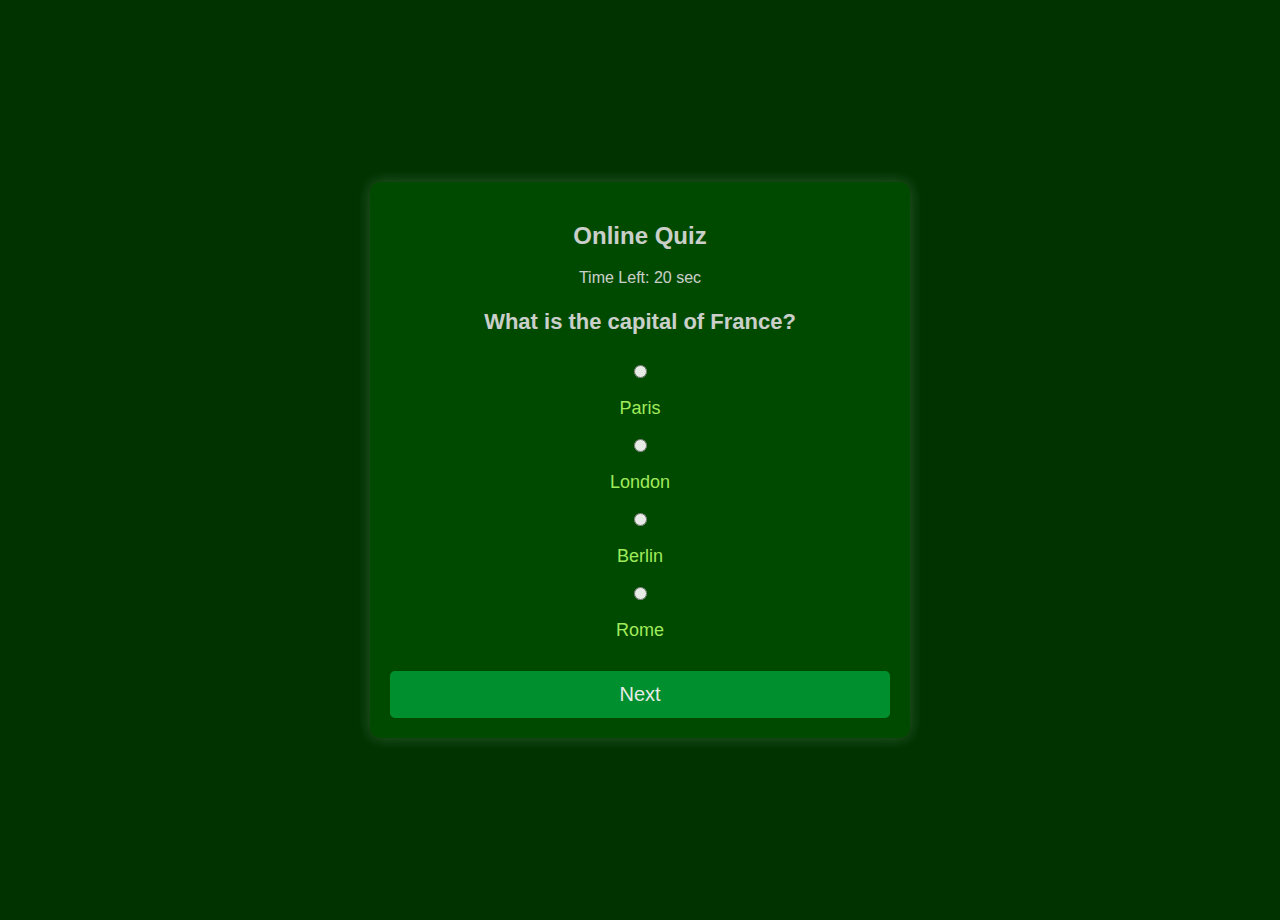
==== index.html @ 76efeab5 "Add files via upload" ====
<!DOCTYPE html>
<html lang="en">
<head>
    <meta charset="UTF-8">
    <meta name="viewport" content="width=device-width, initial-scale=1.0">
    <title>Online Quiz System</title>
    <link rel="stylesheet" href="styles.css">
    <style>
        body {
            display: flex;
            justify-content: center;
            align-items: center;
            height: 100vh;
            background-color: #003300; /* Dark Green Background */
            font-family: Arial, sans-serif;
            color: #E0E0E0; /* Light Gray Text */
            margin: 0;
            padding: 10px;
            position: relative;
            background-image: url('scientists-overlay.png'); /* Add outline images of scientists */
            background-size: cover;
            background-position: center;
            background-repeat: no-repeat;
            opacity: 0.9;
        }
        .quiz-container {
            background: #004d00; /* Dark Green Monochrome Panel */
            padding: 20px;
            border-radius: 10px;
            box-shadow: 0 0 15px rgba(255, 255, 255, 0.2);
            text-align: center;
            width: 90%;
            max-width: 500px;
        }
        #question-text {
            font-size: 22px;
            font-weight: bold;
            margin-bottom: 20px;
        }
        #options input {
            margin: 10px;
        }
        #options label {
            font-size: 18px;
            color: #B2FF66; /* Light Green Text */
            display: block;
            padding: 10px;
        }
        button {
            font-size: 20px;
            padding: 12px 20px;
            margin-top: 20px;
            background-color: #009933; /* Vibrant Green */
            color: white;
            border: none;
            border-radius: 5px;
            cursor: pointer;
            width: 100%;
        }
        button:hover {
            background-color: #007722;
        }
        @media (max-width: 600px) {
            #question-text {
                font-size: 20px;
            }
            #options label {
                font-size: 16px;
            }
            button {
                font-size: 18px;
                padding: 10px;
            }
        }
    </style>
    <script>
        let timeLeft = 20;
        let timer;
        let currentQuestion = 0;
        const questions = [
            { question: "What is the capital of France?", options: ["Paris", "London", "Berlin", "Rome"], answer: "Paris" },
            { question: "Who won the world cup in 2022?", options: ["Lionel Messi", "Neymar jr", "Benzema", "Rashford"], answer: "Lionel Messi" },
            { question: "What is the largest planet in our solar system?", options: ["Earth", "Jupiter", "Mars", "Saturn"], answer: "Jupiter" },
            { question: "Who wrote 'Hamlet'?", options: ["Shakespeare", "Hemingway", "Tolkien", "Dickens"], answer: "Shakespeare" },
            { question: "What is the boiling point of water?", options: ["90°C", "100°C", "110°C", "120°C"], answer: "100°C" }
        ];
        let userAnswers = [];

        function startTimer() {
            timeLeft = 20;
            document.getElementById("timer").innerText = `Time Left: ${timeLeft} sec`;
            timer = setInterval(function () {
                if (timeLeft <= 0) {
                    clearInterval(timer);
                    nextQuestion();
                } else {
                    document.getElementById("timer").innerText = `Time Left: ${timeLeft} sec`;
                    timeLeft--;
                }
            }, 1000);
        }

        function loadQuestion() {
            if (currentQuestion >= questions.length) {
                showResults();
                return;
            }
            
            document.getElementById("question-text").innerText = questions[currentQuestion].question;
            let optionsHtml = "";
            questions[currentQuestion].options.forEach(option => {
                optionsHtml += `<input type='radio' name='q' value='${option}' id='${option}'> <label for='${option}'>${option}</label>`;
            });
            document.getElementById("options").innerHTML = optionsHtml;
            startTimer();
        }

        function nextQuestion() {
            clearInterval(timer);
            let selected = document.querySelector("input[name='q']:checked");
            userAnswers.push(selected ? selected.value : "No answer");
            currentQuestion++;
            loadQuestion();
        }

        function showResults() {
            let score = 0;
            let resultHtml = "<h3>Quiz Completed!</h3><h3>Your Score:</h3>";
            questions.forEach((q, index) => {
                if (userAnswers[index] === q.answer) score++;
                resultHtml += `<p>${q.question}<br>Your Answer: ${userAnswers[index]}<br>Correct Answer: ${q.answer}</p>`;
            });
            resultHtml += `<h3>Final Score: ${score}/${questions.length}</h3>`;
            document.getElementById("quiz-container").innerHTML = resultHtml;
        }
    </script>
</head>
<body onload="loadQuestion()">
    <div id="quiz-container" class="quiz-container">
        <h2>Online Quiz</h2>
        <p id="timer">Time Left: 20 sec</p>
        <p id="question-text"></p>
        <div id="options"></div>
        <button onclick="nextQuestion()">Next</button>
    </div>
</body>
</html>
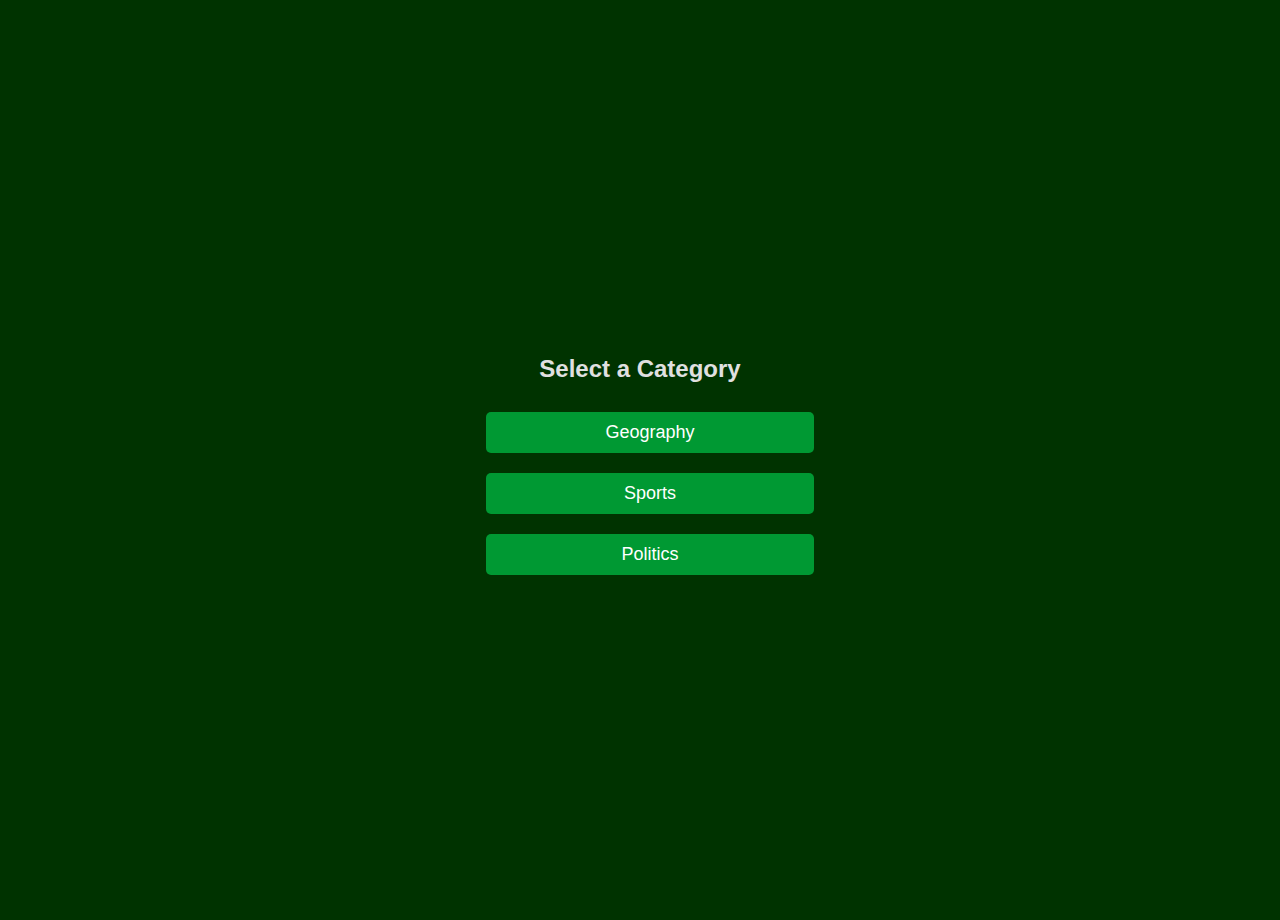
==== commit ab2e9bf3: "Update index.html" ====
--- a/index.html
+++ b/index.html
@@ -11,85 +11,59 @@
             justify-content: center;
             align-items: center;
             height: 100vh;
-            background-color: #003300; /* Dark Green Background */
+            background-color: #003300;
             font-family: Arial, sans-serif;
-            color: #E0E0E0; /* Light Gray Text */
+            color: #E0E0E0;
             margin: 0;
             padding: 10px;
-            position: relative;
-            background-image: url('scientists-overlay.png'); /* Add outline images of scientists */
-            background-size: cover;
-            background-position: center;
-            background-repeat: no-repeat;
-            opacity: 0.9;
+            text-align: center;
         }
         .quiz-container {
-            background: #004d00; /* Dark Green Monochrome Panel */
+            background: #004d00;
             padding: 20px;
             border-radius: 10px;
             box-shadow: 0 0 15px rgba(255, 255, 255, 0.2);
-            text-align: center;
             width: 90%;
             max-width: 500px;
         }
-        #question-text {
-            font-size: 22px;
-            font-weight: bold;
-            margin-bottom: 20px;
-        }
-        #options input {
+        .category-btn, button {
+            font-size: 18px;
+            padding: 10px;
             margin: 10px;
-        }
-        #options label {
-            font-size: 18px;
-            color: #B2FF66; /* Light Green Text */
-            display: block;
-            padding: 10px;
-        }
-        button {
-            font-size: 20px;
-            padding: 12px 20px;
-            margin-top: 20px;
-            background-color: #009933; /* Vibrant Green */
+            background-color: #009933;
             color: white;
             border: none;
             border-radius: 5px;
             cursor: pointer;
             width: 100%;
         }
-        button:hover {
+        .category-btn:hover, button:hover {
             background-color: #007722;
         }
-        @media (max-width: 600px) {
-            #question-text {
-                font-size: 20px;
-            }
-            #options label {
-                font-size: 16px;
-            }
-            button {
-                font-size: 18px;
-                padding: 10px;
-            }
+        .hidden {
+            display: none;
         }
     </style>
     <script>
+        let selectedCategory = "";
+        let currentQuestionIndex = 0;
+        let userAnswers = [];
+        let timer;
         let timeLeft = 20;
-        let timer;
-        let currentQuestion = 0;
-        const questions = [
-            { question: "What is the capital of France?", options: ["Paris", "London", "Berlin", "Rome"], answer: "Paris" },
-            { question: "Who won the world cup in 2022?", options: ["Lionel Messi", "Neymar jr", "Benzema", "Rashford"], answer: "Lionel Messi" },
-            { question: "What is the largest planet in our solar system?", options: ["Earth", "Jupiter", "Mars", "Saturn"], answer: "Jupiter" },
-            { question: "Who wrote 'Hamlet'?", options: ["Shakespeare", "Hemingway", "Tolkien", "Dickens"], answer: "Shakespeare" },
-            { question: "What is the boiling point of water?", options: ["90°C", "100°C", "110°C", "120°C"], answer: "100°C" }
-        ];
-        let userAnswers = [];
+
+        function selectCategory(category) {
+            selectedCategory = category;
+            currentQuestionIndex = 0;
+            userAnswers = [];
+            document.getElementById("category-selection").classList.add("hidden");
+            document.getElementById("quiz-container").classList.remove("hidden");
+            loadQuestion();
+        }
 
         function startTimer() {
             timeLeft = 20;
             document.getElementById("timer").innerText = `Time Left: ${timeLeft} sec`;
-            timer = setInterval(function () {
+            timer = setInterval(() => {
                 if (timeLeft <= 0) {
                     clearInterval(timer);
                     nextQuestion();
@@ -101,17 +75,14 @@
         }
 
         function loadQuestion() {
-            if (currentQuestion >= questions.length) {
+            clearInterval(timer);
+            if (currentQuestionIndex >= 5) {
                 showResults();
                 return;
             }
-            
-            document.getElementById("question-text").innerText = questions[currentQuestion].question;
-            let optionsHtml = "";
-            questions[currentQuestion].options.forEach(option => {
-                optionsHtml += `<input type='radio' name='q' value='${option}' id='${option}'> <label for='${option}'>${option}</label>`;
-            });
-            document.getElementById("options").innerHTML = optionsHtml;
+            let questionObj = questions[selectedCategory][currentQuestionIndex];
+            let optionsHtml = questionObj.options.map(opt => `<label><input type='radio' name='q' value='${opt}'> ${opt}</label>`).join("<br>");
+            document.getElementById("quiz-container").innerHTML = `<h3>${questionObj.question}</h3>${optionsHtml}<br><p id='timer'></p><button onclick='nextQuestion()'>Next</button>`;
             startTimer();
         }
 
@@ -119,29 +90,55 @@
             clearInterval(timer);
             let selected = document.querySelector("input[name='q']:checked");
             userAnswers.push(selected ? selected.value : "No answer");
-            currentQuestion++;
+            currentQuestionIndex++;
             loadQuestion();
         }
 
         function showResults() {
             let score = 0;
             let resultHtml = "<h3>Quiz Completed!</h3><h3>Your Score:</h3>";
-            questions.forEach((q, index) => {
+            questions[selectedCategory].forEach((q, index) => {
                 if (userAnswers[index] === q.answer) score++;
                 resultHtml += `<p>${q.question}<br>Your Answer: ${userAnswers[index]}<br>Correct Answer: ${q.answer}</p>`;
             });
-            resultHtml += `<h3>Final Score: ${score}/${questions.length}</h3>`;
+            resultHtml += `<h3>Final Score: ${score}/5</h3>`;
             document.getElementById("quiz-container").innerHTML = resultHtml;
         }
+
+        const questions = {
+            Geography: [
+                { question: "What is the capital of France?", options: ["Paris", "London", "Berlin", "Rome"], answer: "Paris" },
+                { question: "Which is the longest river in the world?", options: ["Amazon", "Nile", "Yangtze", "Mississippi"], answer: "Nile" },
+                { question: "Which continent has the most countries?", options: ["Asia", "Africa", "Europe", "South America"], answer: "Africa" },
+                { question: "What is the smallest country in the world?", options: ["Vatican City", "Monaco", "San Marino", "Liechtenstein"], answer: "Vatican City" },
+                { question: "Which desert is the largest in the world?", options: ["Sahara", "Gobi", "Kalahari", "Antarctic"], answer: "Antarctic" }
+            ],
+            Sports: [
+                { question: "Who won the FIFA World Cup 2022?", options: ["Argentina", "France", "Brazil", "Germany"], answer: "Argentina" },
+                { question: "How many players are in a soccer team?", options: ["9", "10", "11", "12"], answer: "11" },
+                { question: "What sport is played at Wimbledon?", options: ["Cricket", "Tennis", "Basketball", "Golf"], answer: "Tennis" },
+                { question: "Who holds the record for most Olympic gold medals?", options: ["Usain Bolt", "Michael Phelps", "Simone Biles", "Carl Lewis"], answer: "Michael Phelps" },
+                { question: "Which country invented basketball?", options: ["USA", "Canada", "UK", "France"], answer: "Canada" }
+            ],
+            Politics: [
+                { question: "Who was the first President of the USA?", options: ["George Washington", "Thomas Jefferson", "Abraham Lincoln", "John Adams"], answer: "George Washington" },
+                { question: "Which political ideology promotes state ownership?", options: ["Communism", "Capitalism", "Socialism", "Fascism"], answer: "Communism" },
+                { question: "Which is the highest court in the USA?", options: ["Supreme Court", "High Court", "Federal Court", "District Court"], answer: "Supreme Court" },
+                { question: "Who is the current Secretary-General of the UN?", options: ["Ban Ki-moon", "Kofi Annan", "António Guterres", "Boutros Boutros-Ghali"], answer: "António Guterres" },
+                { question: "Which country has the world's oldest parliament?", options: ["UK", "Iceland", "USA", "France"], answer: "Iceland" }
+            ]
+        };
     </script>
 </head>
-<body onload="loadQuestion()">
-    <div id="quiz-container" class="quiz-container">
-        <h2>Online Quiz</h2>
-        <p id="timer">Time Left: 20 sec</p>
-        <p id="question-text"></p>
-        <div id="options"></div>
-        <button onclick="nextQuestion()">Next</button>
+<body>
+    <div id="category-selection">
+        <h2>Select a Category</h2>
+        <button class="category-btn" onclick="selectCategory('Geography')">Geography</button>
+        <button class="category-btn" onclick="selectCategory('Sports')">Sports</button>
+        <button class="category-btn" onclick="selectCategory('Politics')">Politics</button>
     </div>
+    <div id="quiz-container" class="quiz-container hidden"></div>
 </body>
 </html>
+
+
